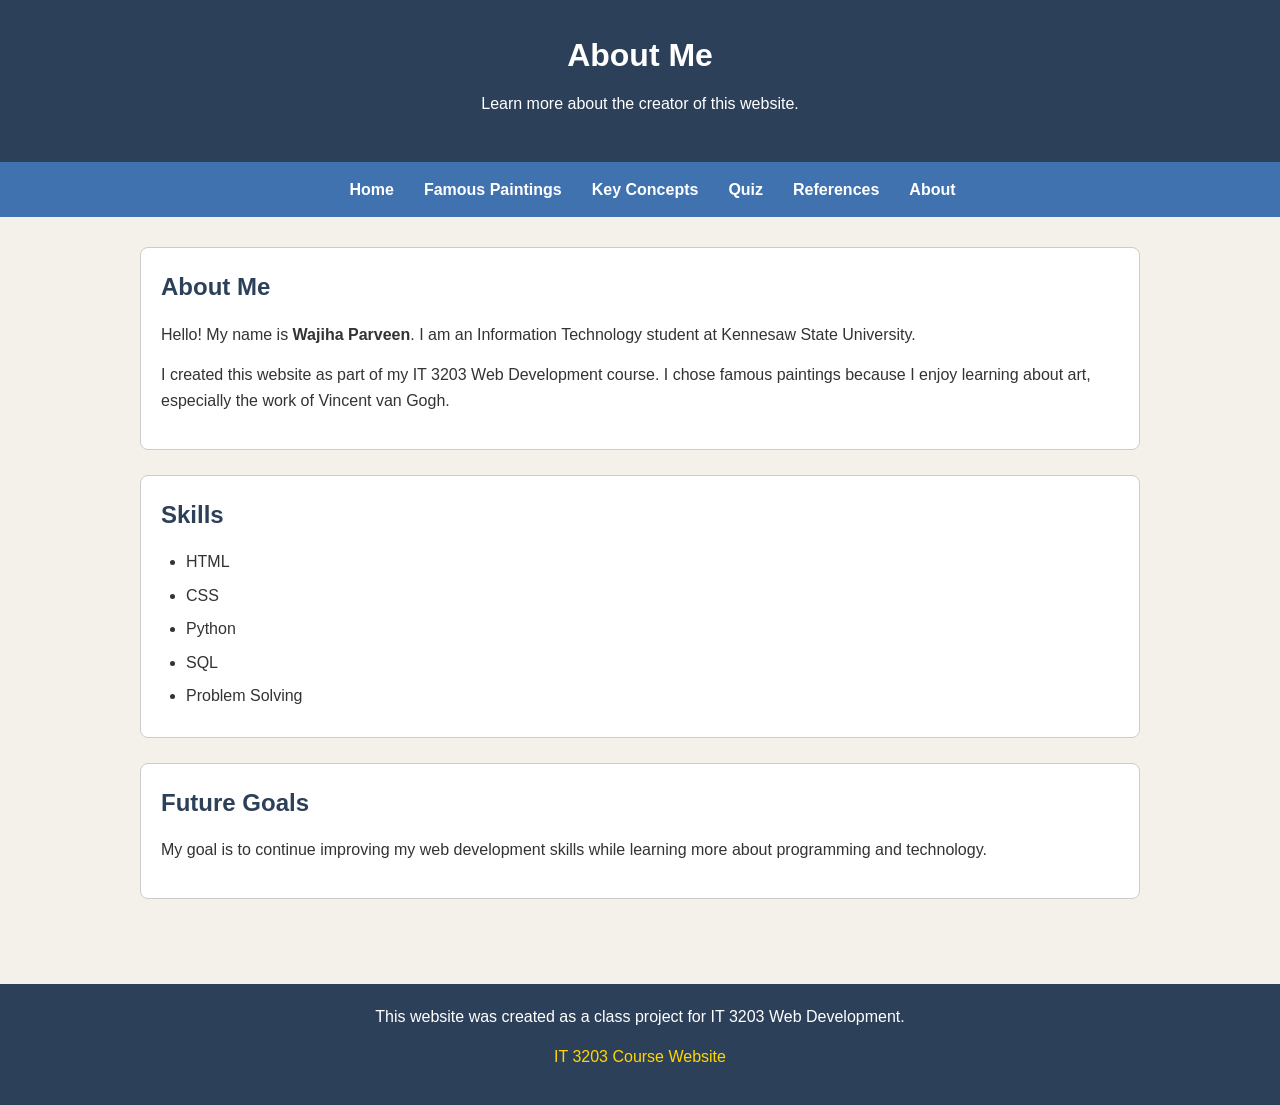
==== about.html @ 1de2562d "Initial upload" ====
<!DOCTYPE html>
<html lang="en">

<head>
    <meta charset="UTF-8">
    <meta name="viewport" content="width=device-width, initial-scale=1.0">
    <title>About</title>
    <link rel="stylesheet" href="style.css">
</head>

<body>

<header>
    <h1>About Me</h1>
    <p>Learn more about the creator of this website.</p>
</header>

<nav>
<ul>
<li><a href="index.html">Home</a></li>
<li><a href="paintings.html">Famous Paintings</a></li>
<li><a href="concepts.html">Key Concepts</a></li>
<li><a href="quiz.html">Quiz</a></li>
<li><a href="references.html">References</a></li>
<li><a href="about.html">About</a></li>
</ul>
</nav>

<main>

<section>

<h2>About Me</h2>

<p>

Hello! My name is <strong>Wajiha Parveen</strong>. I am an Information Technology student at Kennesaw State University.

</p>

<p>

I created this website as part of my IT 3203 Web Development course. I chose famous paintings because I enjoy learning about art, especially the work of Vincent van Gogh.

</p>

</section>

<section>

<h2>Skills</h2>

<ul>

<li>HTML</li>

<li>CSS</li>

<li>Python</li>

<li>SQL</li>

<li>Problem Solving</li>

</ul>

</section>

<section>

<h2>Future Goals</h2>

<p>

My goal is to continue improving my web development skills while learning more about programming and technology.

</p>

</section>

</main>

<footer>

<p>This website was created as a class project for IT 3203 Web Development.</p>

<p>
<a href="https://ksuweb.github.io/IT3203/" target="_blank">
IT 3203 Course Website
</a>
</p>

</footer>

</body>

</html>
---- style.css ----
/* ===============================
   Global Styles
================================= */

* {
    margin: 0;
    padding: 0;
    box-sizing: border-box;
}

html, body {
    height: 100%;
}

body {
    font-family: Arial, Helvetica, sans-serif;
    background-color: #f4f1ea;
    color: #333;
    line-height: 1.6;
    display: flex;
    flex-direction: column;
    min-height: 100vh;
}

/* ===============================
   Header
================================= */

header {
    background-color: #2d4059;
    color: white;
    text-align: center;
    padding: 30px;
}

header h1 {
    margin-bottom: 10px;
}

/* ===============================
   Navigation
================================= */

nav {
    background-color: #3f72af;
}

nav ul {
    display: flex;
    justify-content: center;
    list-style: none;
    flex-wrap: wrap;
}

nav ul li {
    margin: 15px;
}

nav a {
    color: white;
    text-decoration: none;
    font-weight: bold;
}

nav a:hover {
    color: gold;
}

/* ===============================
   Main Content
================================= */

main {
    width: 90%;
    max-width: 1000px;
    margin: 30px auto;
    flex: 1 0 auto;
}

section {
    background-color: white;
    padding: 20px;
    margin-bottom: 25px;
    border: 1px solid #ccc;
    border-radius: 8px;
}

h2 {
    color: #2d4059;
    margin-bottom: 15px;
}

p {
    margin-bottom: 15px;
}

ul,
ol {
    margin-left: 25px;
}

li {
    margin-bottom: 8px;
}

/* ===============================
   Images
================================= */

img {
    display: block;
    width: 100%;
    max-width: 650px;
    margin: 20px auto;
    border: 4px solid #2d4059;
    border-radius: 10px;
}

/* ===============================
   Tables
================================= */

table {
    width: 100%;
    border-collapse: collapse;
    margin-top: 15px;
}

table,
th,
td {
    border: 1px solid #999;
}

th {
    background-color: #2d4059;
    color: white;
    padding: 12px;
}

td {
    padding: 10px;
    text-align: center;
}

tr:nth-child(even) {
    background-color: #f2f2f2;
}

/* ===============================
   Footer
================================= */

footer {
    background-color: #2d4059;
    color: white;
    text-align: center;
    padding: 20px;
    margin-top: 30px;
}

footer a {
    color: gold;
    text-decoration: none;
}

footer a:hover {
    text-decoration: underline;
}

/* ===============================
   Responsive Design
================================= */

@media (max-width: 768px) {

    nav ul {
        flex-direction: column;
        align-items: center;
    }

    main {
        width: 95%;
    }
}
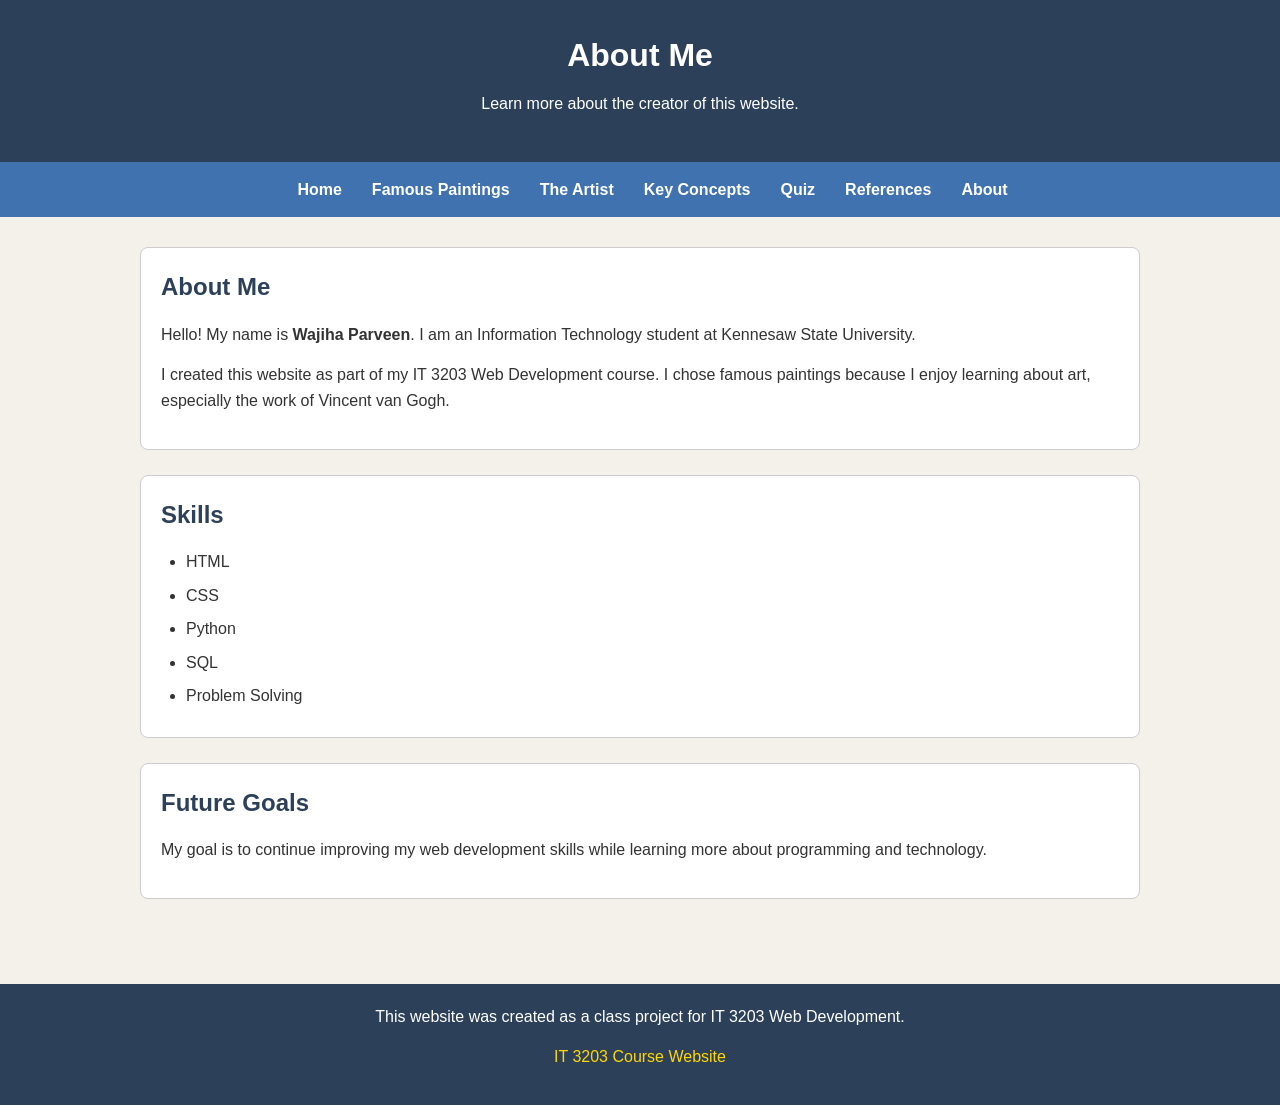
==== commit 2a27bb50: "Update about.html" ====
--- a/about.html
+++ b/about.html
@@ -19,6 +19,7 @@
 <ul>
 <li><a href="index.html">Home</a></li>
 <li><a href="paintings.html">Famous Paintings</a></li>
+<li><a href="artists.html">The Artist</a></li>
 <li><a href="concepts.html">Key Concepts</a></li>
 <li><a href="quiz.html">Quiz</a></li>
 <li><a href="references.html">References</a></li>
@@ -94,4 +95,4 @@
 
 </body>
 
-</html>+</html>
